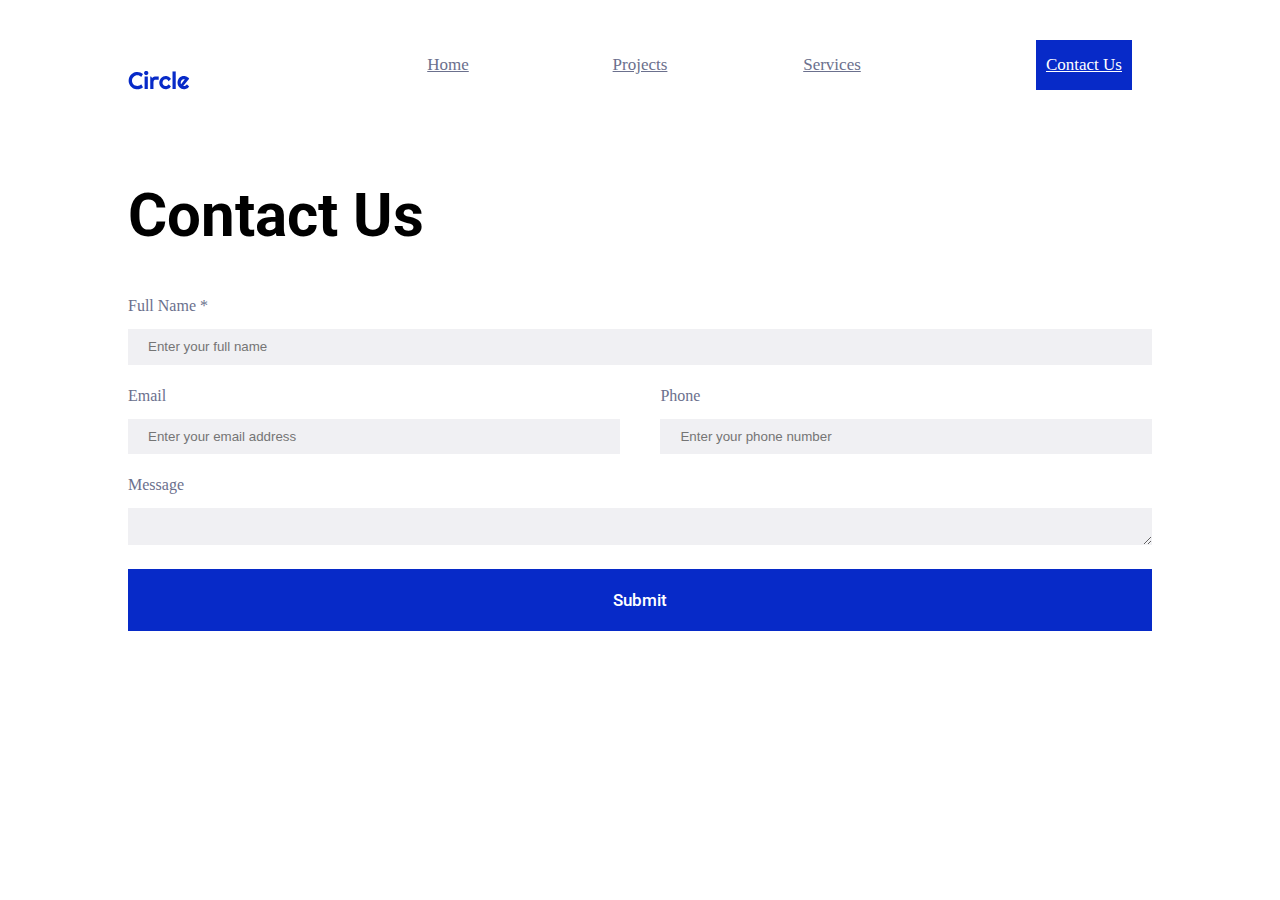
==== src/app/views/contactuspage.html @ 260830ba "Contact Us" ====
<!DOCTYPE html>
<html lang="en">
  <head>
    <meta charset="UTF-8" />
    <meta name="viewport" content="width=device-width, initial-scale=1.0" />
    <title>Circle - Contact Us</title>
    <link rel="stylesheet" href="../styles/contactuspage.css">
  </head>
  <header>
    <section id="headerSection">
        <div id="logoHeaderDiv">
            <img src="../../assets/images/logos/circle.svg"/>
        </div>
        <div id="navbarHeaderDiv">
          <div id="homeHeaderDiv" class="headerLinks">
            <a href="./homepage.html">Home</a>
          </div>
          <div id="projectsHeaderDiv" class="headerLinks">
            <a href="./projectspage.html">Projects</a>
          </div>
          <div id="servicesHeaderDiv" class="headerLinks">
            <a href="./servicespage.html">Services</a>
          </div>
        </div>
        <div id="linkHeaderDiv">
          <div id="contactUsHeaderDiv">
            <div id="contacUsHeaderArticle">
                <a href="./contactuspage.html">Contact Us</a>
            </div>
          </div>
        </div>
    </div>
  </header>
  <body>
    <section id="contactusSection">
        <div>
            <h1>Contact Us</h1>
        </div>
        <form action="" id="contactusForm">
            <div id="nameFormDiv">
                <a>Full Name *</a>
                <input placeholder="Enter your full name"/>
            </div>
            <div id="emailFormDiv">
                <a>Email</a>
                <input placeholder="Enter your email address"/>
            </div>
            <div id="phoneFormDiv">
                <a>Phone</a>
                <input placeholder="Enter your phone number" />
            </div>
            <div id="messageFormDiv">
                <a>Message</a>
                <textarea placeholder="Write your message here...">

                </textarea>
            </div>
            <div id="buttonFormDiv">
                <button>Submit</button>
            </div>
        </form>
    </section>
  </body>
</html>
---- src/app/styles/contactuspage.css ----
@import url('https://fonts.googleapis.com/css?family=Roboto+Condensed:700|Roboto:100,300,700');

html,
body {
    margin: 0;
    padding: 0;
}

h1 {
    font-family: "Roboto";
    font-size: 60px;
    color: rgb(0, 0, 0);
    font-weight: bold;
}

h2 {
    font-family: "Roboto";
    font-size: 50px;
    color: rgb(0, 0, 0);
    font-weight: bold;
}

h3 {   
    font-family: "Roboto";
    font-size: 40px;
    color: rgb(0, 0, 0);
    font-weight: bold;
}

h4 {   
    font-family: "Roboto";
    font-size: 24px;
    color: rgb(0, 0, 0);
    font-weight: bold;
}

a {
    font-family: 'Roboto Regular';
    font-weight: 400;
    line-height: 30px;
    color: rgb(107, 112, 141);
}

textarea {
    justify-content: center;
    height: 2.5em;
    background: rgba(107, 112, 141, 0.1);
    border: none;
}

input {
    justify-content: center;
    height: 2.5em;
    background: rgba(107, 112, 141, 0.1);
    color: rgb(107, 112, 141);
    border: none;
    padding-left: 20px;
    
}


/* Header */

#headerSection {
    display: grid;
    grid-template-columns: 10vw 20vw 40vw 20vw 10vw;
    grid-auto-rows: minmax(10vh, auto);
}

#logoHeaderDiv {
    grid-column: 2/3;
    grid-row: 1;

    display: grid;
    justify-content: start;
    align-content: end;

}

#navbarHeaderDiv {
    grid-column: 3/4;
    grid-row: 1;

    display: grid;
    grid-template-columns: 10vw 5vw 10vw 5vw 10vw; 
    grid-auto-rows: minmax(auto,auto);
    
    padding-bottom: 10px;
}


#homeHeaderDiv {
    grid-column: 1/2;
    grid-row: 1;

    display: flex;
    justify-content: center;
    align-items: flex-end;
}

#projectsHeaderDiv {
    grid-column: 3/4;
    grid-row: 1;

    display: flex;
    justify-content: center;
    align-items: flex-end;
}

#servicesHeaderDiv {
    grid-column: 5/6;
    grid-row: 1;

    display: flex;
    justify-content: center;
    align-items: flex-end;
}

.headerLinks {
    font-family: 'Roboto';
    font-weight: 500;
    font-size: 17px;
    color: #6B708D;
}

#linkHeaderDiv {
    grid-column: 4/5;
    grid-row: 1;

    display: grid;
}

#contactUsHeaderDiv {
    grid-column: 4/5;
    grid-row: 1;

    display: flex;
    justify-content: center;
    align-items: flex-end;
    
    font-family: 'Roboto';
    font-weight: 500;
    font-size: 17px;
    color: white;    
}

#contacUsHeaderArticle {
    background-color: #072AC8;
    border: #072AC8 10px solid;
    color: white;
}

#contacUsHeaderArticle a {
    color: white;
}

.actualPage a{
    font-family: 'Roboto';
    font-weight: 500;
    font-size: 17px;
    color: rgba(7, 42, 200, 1);
}


/* Contact Us */

#contactusSection  {
    margin: 10vh 10vw;
}

#contactusForm {
    display: grid;
    grid-template-columns: 48% 4% 48%; 
    grid-auto-rows: minmax(auto,auto);
}

#nameFormDiv {
    grid-column: 1/4;
    grid-row: 1;

    display: flex;
    flex-direction: column;
}

#nameFormDiv a {
    margin-bottom: 0.5em;
}

#emailFormDiv {
    grid-column: 1/2;
    grid-row: 2;

    display: flex;
    flex-direction: column;
}

#emailFormDiv a {
    margin-bottom: 0.5em;
    margin-top: 1em;
}

#phoneFormDiv {
    grid-column: 3/4;
    grid-row: 2;

    display: flex;
    flex-direction: column;
}

#phoneFormDiv a {
    margin-bottom: 0.5em;
    margin-top: 1em;
}

#messageFormDiv {
    grid-column: 1/4;
    grid-row: 3;

    display: flex;
    flex-direction: column;
}

#messageFormDiv a {
    margin-bottom: 0.5em;
    margin-top: 1em;
}

#buttonFormDiv {
    grid-column: 1/4;
    grid-row: 5;

    margin-top: 1.5em;
}

#buttonFormDiv button {
    width: 100%;
    height: 100%;
    background-color: #072AC8;
    border: none;

    font-family: 'Roboto';
    font-size: 17px;
    font-weight: 500;
    line-height: 22px;
    letter-spacing: 0em;
    text-align: center;
    color: white;
    padding: 20px;
}
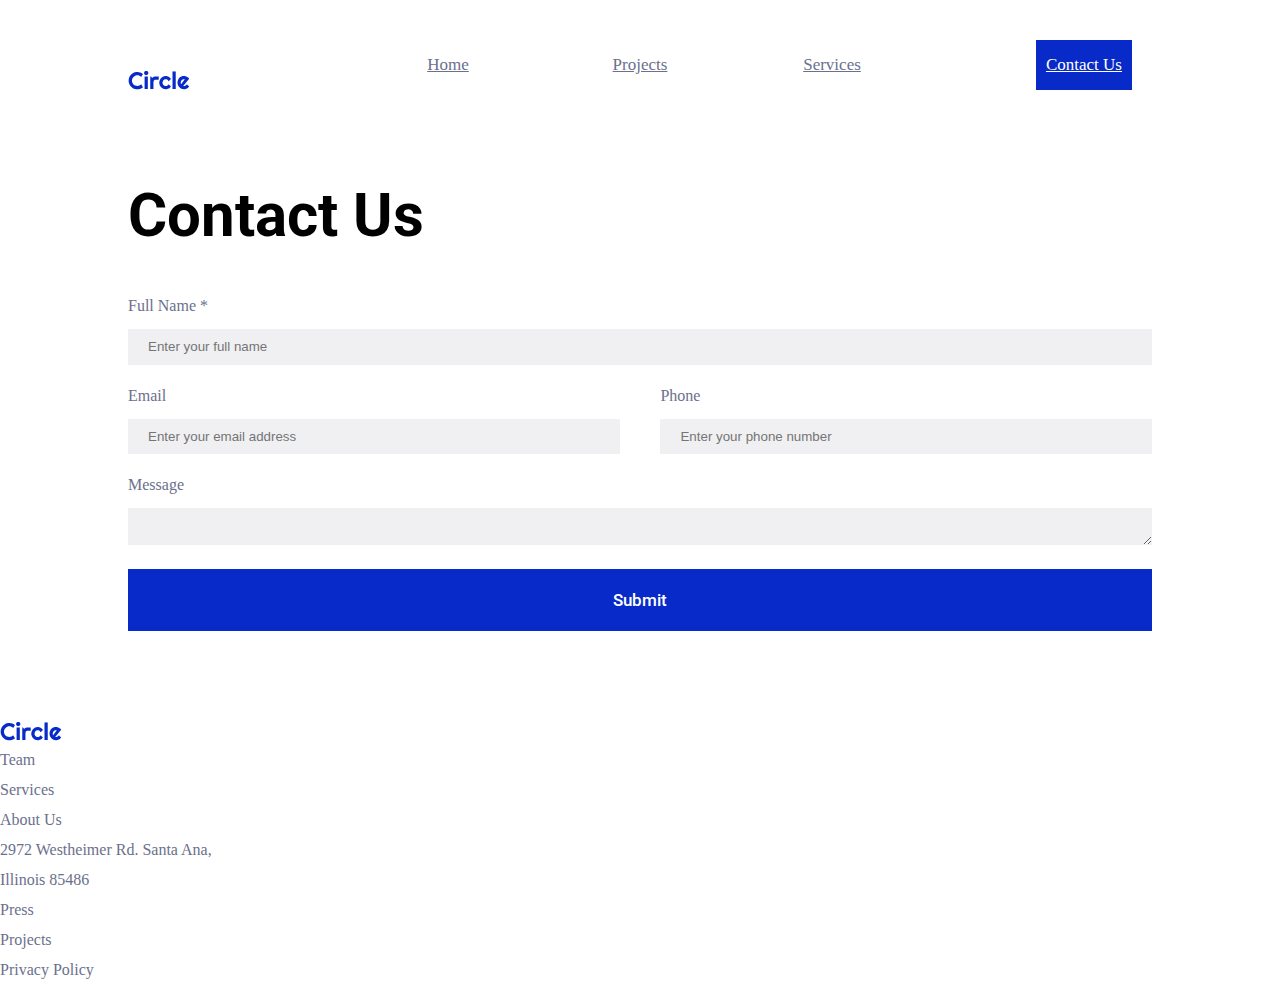
==== commit d5987efc: "done" ====
--- a/src/app/views/contactuspage.html
+++ b/src/app/views/contactuspage.html
@@ -60,5 +60,36 @@
             </div>
         </form>
     </section>
+    <footer>
+      <section id="footerSection">
+        <div id="logoFooterDiv">
+          <img src="../../assets/images/logos/circle.svg">
+        </div>
+        <div id="teamFooterDiv">
+          <a>Team</a>
+        </div>
+        <div id="servicesFooterDiv">
+          <a>Services</a>
+        </div>
+        <div id="aboutUsFooterDiv">
+          <a>About Us</a>
+        </div>
+        <div id="locationFooterDiv">
+          <a>2972 Westheimer Rd. Santa Ana,<br>Illinois 85486</a>
+        </div>
+        <div id="pressFooterDiv">
+          <a>Press</a>
+        </div>
+        <div id="projectsFooterDiv">
+          <a>Projects</a>
+        </div>
+        <div id="policyFooterDiv">
+          <a>Privacy Policy</a>
+        </div>
+      </section>
+    </footer>
   </body>
 </html>
+
+<script src="../services/index.js"></script>
+
--- a/src/app/styles/contactuspage.css
+++ b/src/app/styles/contactuspage.css
@@ -119,7 +119,7 @@
 .headerLinks {
     font-family: 'Roboto';
     font-weight: 500;
-    font-size: 17px;
+    font-size: 1.0625rem;
     color: #6B708D;
 }
 
@@ -140,7 +140,7 @@
     
     font-family: 'Roboto';
     font-weight: 500;
-    font-size: 17px;
+    font-size: 1.0625rem;
     color: white;    
 }
 
@@ -157,7 +157,7 @@
 .actualPage a{
     font-family: 'Roboto';
     font-weight: 500;
-    font-size: 17px;
+    font-size: 1.0625rem;
     color: rgba(7, 42, 200, 1);
 }
 
@@ -239,7 +239,7 @@
     border: none;
 
     font-family: 'Roboto';
-    font-size: 17px;
+    font-size: 1.0625rem;
     font-weight: 500;
     line-height: 22px;
     letter-spacing: 0em;
